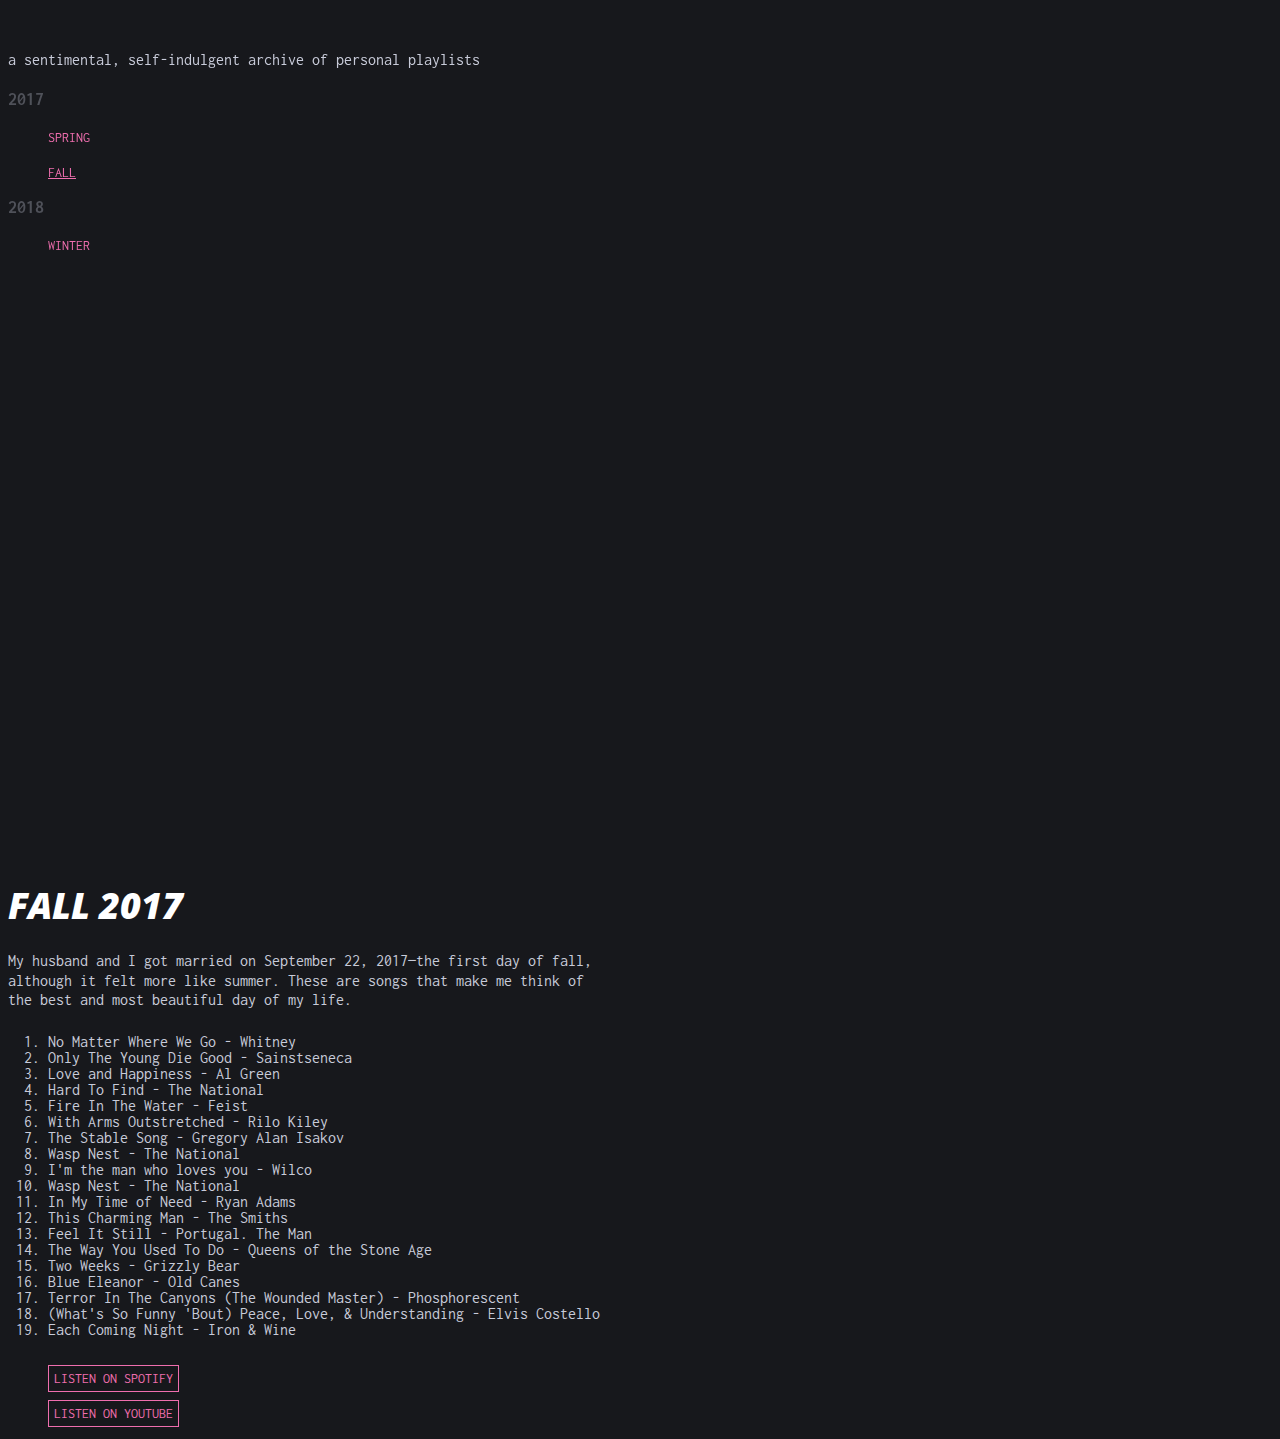
==== fall2017.html @ 690e260d "fall 2017" ====
<html lang="en">
<head>
    <meta charset="utf-8">
    <meta name="viewport" content="width=device-width, initial-scale=1.0">
    <title>mixtapes</title>
    <link rel="stylesheet" href="css/normalize.css">
    <link rel="stylesheet" href="css/skeleton.css">
    <link rel="stylesheet" href="css/main.css">
    <link href="https://fonts.googleapis.com/css?family=Inconsolata:400,700" rel="stylesheet">
    <link href="https://fonts.googleapis.com/css?family=Open+Sans:800,800i" rel="stylesheet"> 
</head>
<body>
    <header>
        <div class="container">
            <div class="row list-and-nav">
                <div class="three columns nav">
                    <div class="description">a sentimental, self-indulgent archive of personal playlists</div>
                    <div class="year-wrapper">
                        <div class="year">2017</div>
                        <ul>
                            <li class="season">
                                <span><a href="fall2017.html">spring</a></span>
                            </li>
                            <li class="season selected-link">
                                <span><a href="fall2017.html">fall</a></span>
                            </li>
                        </ul>
                        <div class="year">2018</div>
                        <ul>
                            <li class="season">
                                <span><a href="winter2018.html">winter</a></span></li>
                        </ul>
                    </div>
                </div>
                <div class="nine columns">
                    <!--<img src="img/winter.jpg" class="album-art">-->
                    <h1>Fall 2017</h1>
                    <div class="liner-notes">My husband and I got married on September 22, 2017—the first day of fall, although it felt more like summer. These are songs that make me think of the best and most beautiful day of my life.</div>
                    <ol class="track-list">
                        <li class="track">No Matter Where We Go - Whitney</li>
                        <li class="track">Only The Young Die Good - Sainstseneca</li>
                        <li class="track">Love and Happiness - Al Green</li>
                        <li class="track">Hard To Find - The National</li>
                        <li class="track">Fire In The Water - Feist</li>
                        <li class="track">With Arms Outstretched - Rilo Kiley</li>
                        <li class="track">The Stable Song - Gregory Alan Isakov</li>
                        <li class="track">Wasp Nest - The National</li>
                        <li class="track">I'm the man who loves you - Wilco</li>
                        <li class="track">Wasp Nest - The National</li>
                        <li class="track">In My Time of Need - Ryan Adams</li>
                        <li class="track">This Charming Man - The Smiths</li>
                        <li class="track">Feel It Still - Portugal. The Man</li>
                        <li class="track">The Way You Used To Do - Queens of the Stone Age</li>
                        <li class="track">Two Weeks - Grizzly Bear</li>
                        <li class="track">Blue Eleanor - Old Canes</li>
                        <li class="track">Terror In The Canyons (The Wounded Master) - Phosphorescent</li>
                        <li class="track">(What's So Funny 'Bout) Peace, Love, &amp; Understanding - Elvis Costello</li>
                        <li class="track">Each Coming Night - Iron &amp; Wine</li>
                    </ol>
                    <ul class="link-list">
                        <li><a href="https://open.spotify.com/user/122690037/playlist/2mKM6IFWPSVjDzTjeMgGwb" class="button-link">Listen on Spotify</a></li>
                        <li><a href="https://www.youtube.com/playlist?list=PLSCi4Bej7ejUDm_70H68CWRrh4GBdbOnx" class="button-link">Listen on YouTube</a></li>
                    </ul>
                </div>
            </div>
        </div>
    </header>
</body>
---- css/main.css ----
body {
    color: #C8CBD9;
    background-color: #17181C;
    font-family: 'Inconsolata', monospace;
    font-size: 16px;
    line-height: 1.2;
}

.container {
    margin-top: 50px;
}

h1 {
    color: #fff;
    font-family: 'Open Sans', sans-serif;
    font-size: 36px;
    font-style: italic;
    font-weight: 800;
    text-transform: uppercase;
}

.album-art {
    height: 70px;
    object-fit: cover;
    margin-bottom: 20px;
    width: 100%;
}

.season, .link-list li {
    list-style: none;
    margin-bottom: 15px;
}

a {
    color: #ef6eae;
    font-size: 14px;
    text-decoration: none;
    text-transform: uppercase;
}

a:hover {
    background-color: #fff;
}

.selected-link span a {
    color: #ef6eae;
    text-decoration: underline;
}

.button-link {
    color: #ef6eae;
    border: 1px solid #ef6eae;
    font-size: 14px;
    margin-bottom: 10px;
    margin-right: 2px;
    padding: 5px;
    text-decoration: none;
    text-transform: uppercase;
}

.button-link:hover {
    background-color: #ef6eae;
    color: #fff;
    text-decoration: none;
}

.list-and-nav {
    width: 100%;
}

.nav {
    top: 50px;
    position: sticky;
    z-index: 99;
    overflow: auto;
    height: 90vh;;    
    /*text-align: right;*/
}

.description {
    margin-bottom: 20px;
}

.year {
    color: #4F5159;
    font-weight: 700;
    font-size: 18px;
    margin-bottom: 10px;
}

.season a {
    color: #ef6eae;
}

.liner-notes {
    margin-bottom: 25px;
    max-width: 600px;
}

ol {
    line-height: 1;
    margin-bottom: 30px;
}

.footnotes {
    color: #999;
    font-size: 13px;
    font-style: italic;
    margin-top: -20px;
}
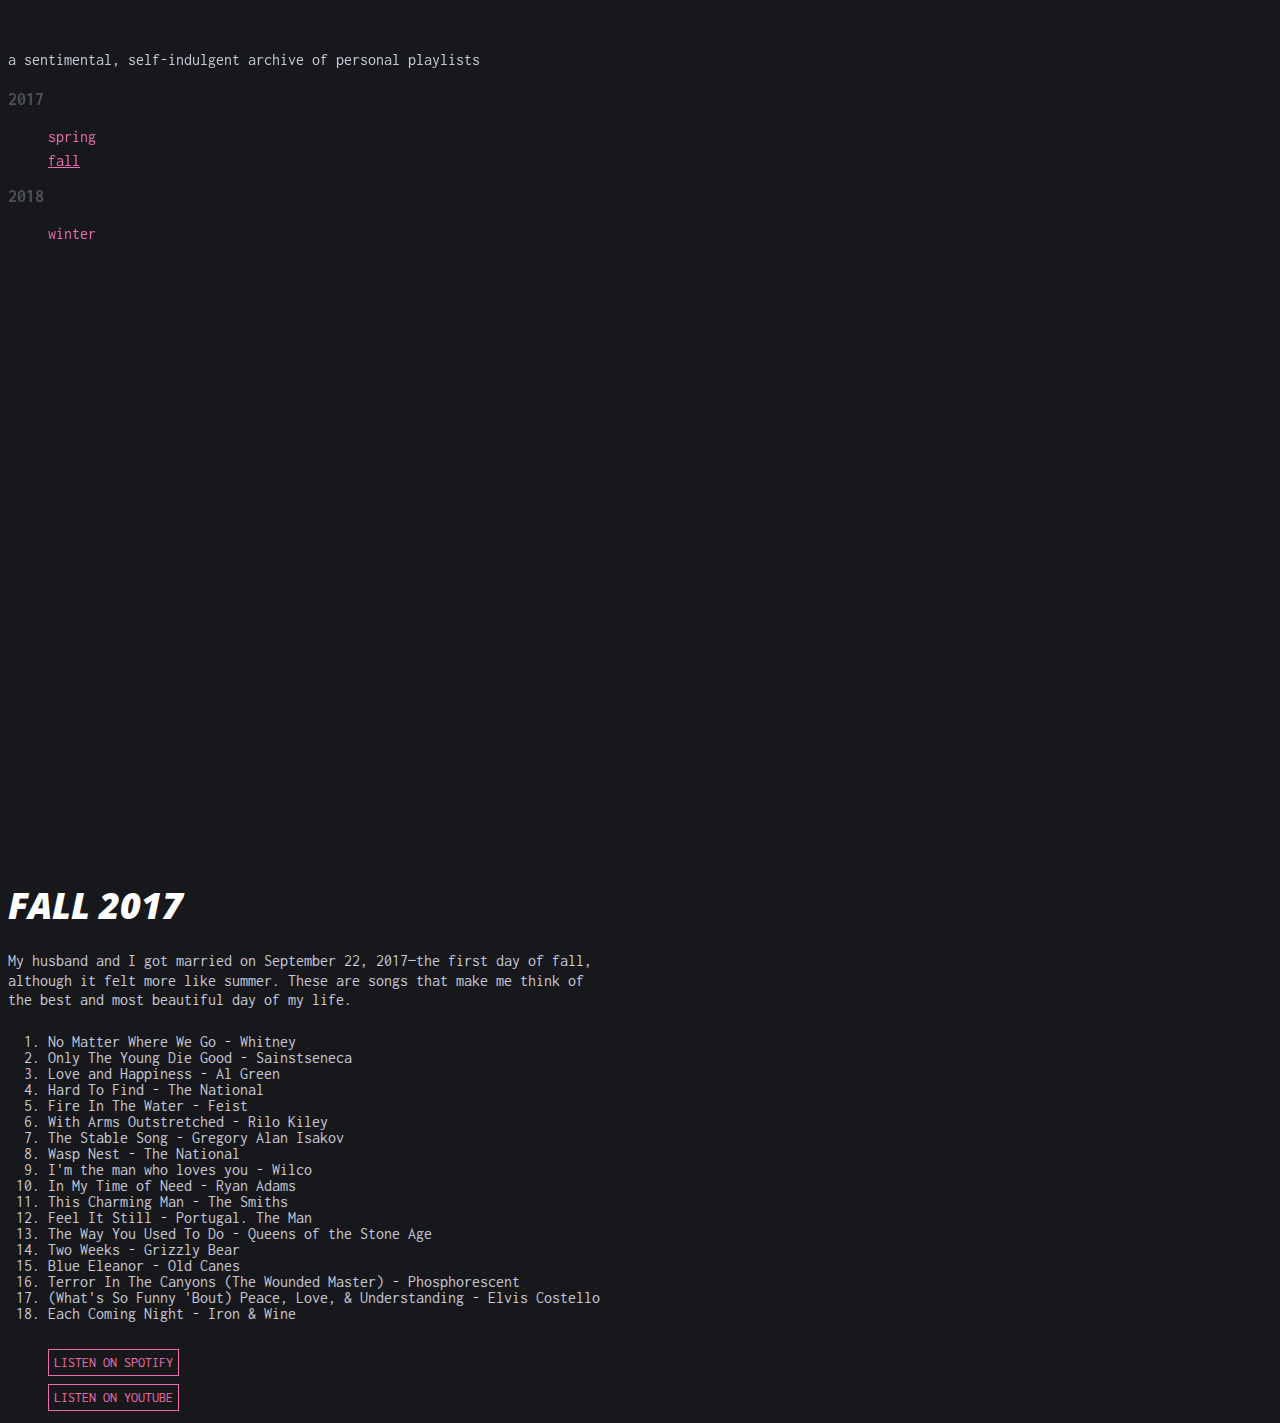
==== commit c2f4271c: "slideout - wip" ====
--- a/fall2017.html
+++ b/fall2017.html
@@ -46,7 +46,6 @@
                         <li class="track">The Stable Song - Gregory Alan Isakov</li>
                         <li class="track">Wasp Nest - The National</li>
                         <li class="track">I'm the man who loves you - Wilco</li>
-                        <li class="track">Wasp Nest - The National</li>
                         <li class="track">In My Time of Need - Ryan Adams</li>
                         <li class="track">This Charming Man - The Smiths</li>
                         <li class="track">Feel It Still - Portugal. The Man</li>
--- a/css/main.css
+++ b/css/main.css
@@ -29,17 +29,6 @@
 .season, .link-list li {
     list-style: none;
     margin-bottom: 15px;
-}
-
-a {
-    color: #ef6eae;
-    font-size: 14px;
-    text-decoration: none;
-    text-transform: uppercase;
-}
-
-a:hover {
-    background-color: #fff;
 }
 
 .selected-link span a {
@@ -74,7 +63,6 @@
     z-index: 99;
     overflow: auto;
     height: 90vh;;    
-    /*text-align: right;*/
 }
 
 .description {
@@ -88,8 +76,17 @@
     margin-bottom: 10px;
 }
 
+.season {
+    margin-bottom: 5px;
+}
+
 .season a {
     color: #ef6eae;
+    text-decoration: none;
+}
+
+.season a:hover {
+    color: #fff;
 }
 
 .liner-notes {
@@ -107,4 +104,49 @@
     font-size: 13px;
     font-style: italic;
     margin-top: -20px;
+}
+
+/* slideout js */
+
+/*body {
+    width: 100%;
+    height: 100%;
+}*/
+
+.slideout-menu {
+  position: fixed;
+  top: 0;
+  bottom: 0;
+  width: 256px;
+  min-height: 100vh;
+  overflow-y: scroll;
+  -webkit-overflow-scrolling: touch;
+  z-index: 0;
+  display: none;
+}
+
+.slideout-menu-left {
+  left: 0;
+}
+
+.slideout-menu-right {
+  right: 0;
+}
+
+.slideout-panel {
+  position: relative;
+  z-index: 1;
+  will-change: transform;
+  background-color: #FFF; /* A background-color is required */
+  min-height: 100vh;
+}
+
+.slideout-open,
+.slideout-open body,
+.slideout-open .slideout-panel {
+  overflow: hidden;
+}
+
+.slideout-open .slideout-menu {
+  display: block;
 }